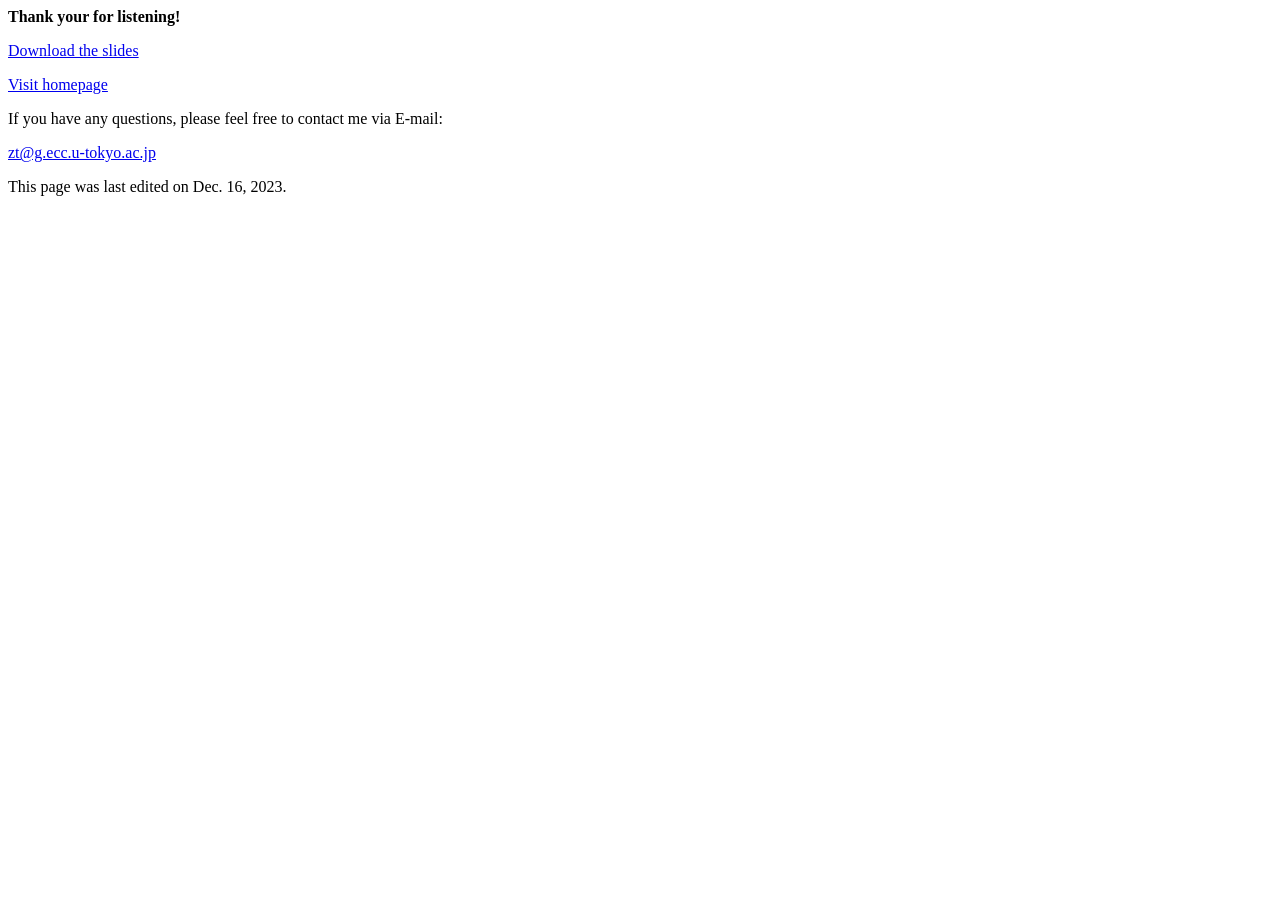
==== r/index.html @ 931ee47f "Create index.html" ====
<!DOCTYPE html>
<html>
    <head>
        <title>Download Supplementary Materials - Zhonghe Tian</title>
        <meta charset="utf-8">
        <meta name="viewport" content="width=device-width, initial-scale=1.0">
        <meta name="description" content="Download Supplementary Materials - Zhonghe Tian">
        <link rel="stylesheet" href="style.css">
        <!-- Google tag (gtag.js) -->
        <script async src="https://www.googletagmanager.com/gtag/js?id=G-CTFXY9K8RJ"></script>
        <script>
          window.dataLayer = window.dataLayer || [];
          function gtag(){dataLayer.push(arguments);}
          gtag('js', new Date());
          gtag('config', 'G-CTFXY9K8RJ');
        </script>
        <link rel="stylesheet" href="https://fonts.googleapis.com/css?family=Noto+Sans:regular,italic,bold">
    </head>
    <body>
        <div class="main">

            <header>
            <div class="logo">
            <a><b>Thank your for listening!</b></a>
            </div>
            <nav>
            </nav>
            </header>

            <main>
            <p><a href="https://drive.google.com/file/d/">Download the slides</a></p>
            <p><a href="https://johntian.github.io/">Visit homepage</a></p>
            <p>If you have any questions, please feel free to contact me via E-mail:</p>
            <p><a href="mailto:zt@g.ecc.u-tokyo.ac.jp">zt@g.ecc.u-tokyo.ac.jp</a></p>
            <p class="note">This page was last edited on Dec. 16, 2023.</a></p>
            </main>
        </div>
    </body>
</html>
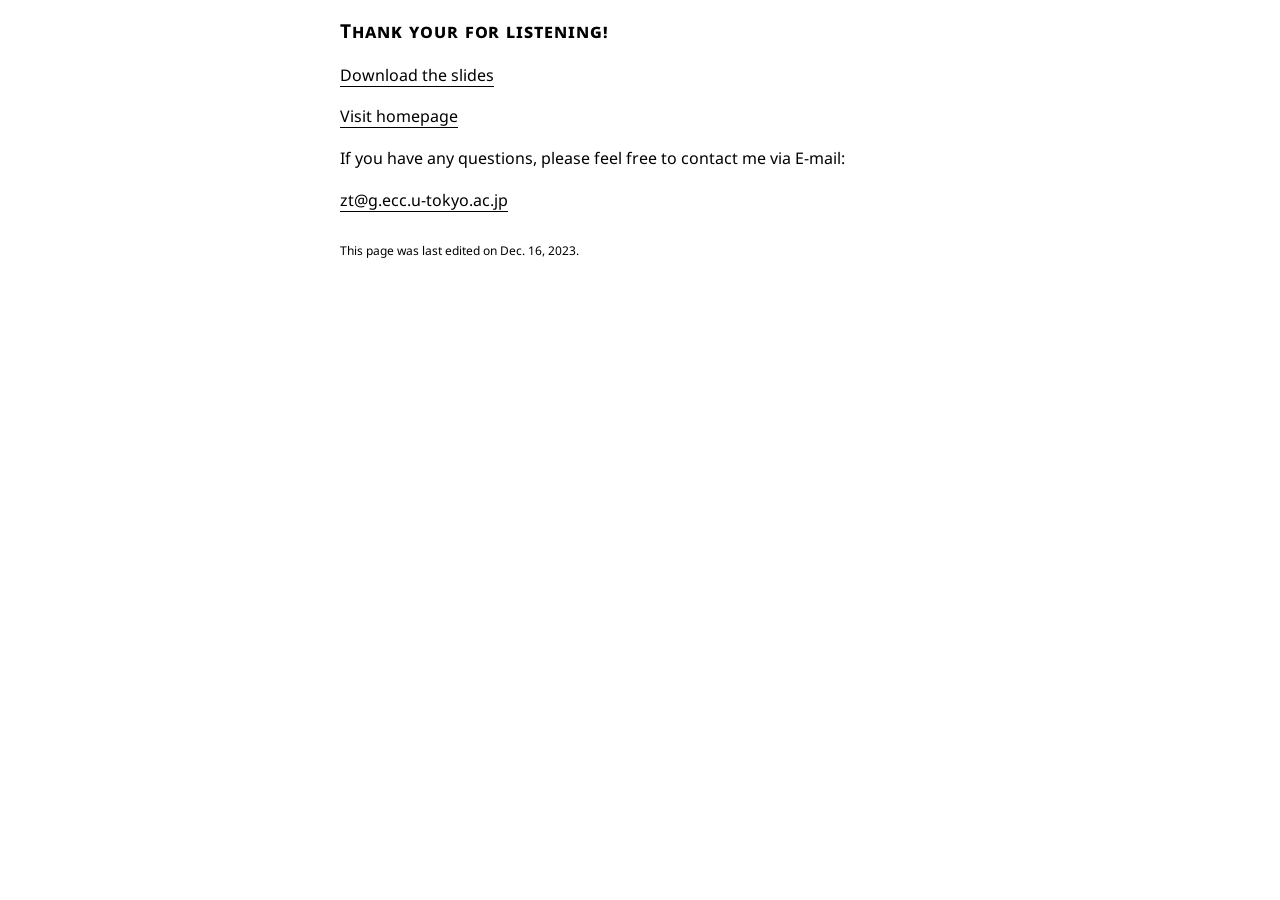
==== commit 0c1c1e2f: "Update index.html" ====
--- a/r/index.html
+++ b/r/index.html
@@ -5,7 +5,7 @@
         <meta charset="utf-8">
         <meta name="viewport" content="width=device-width, initial-scale=1.0">
         <meta name="description" content="Download Supplementary Materials - Zhonghe Tian">
-        <link rel="stylesheet" href="style.css">
+        <link rel="stylesheet" href="/style.css">
         <!-- Google tag (gtag.js) -->
         <script async src="https://www.googletagmanager.com/gtag/js?id=G-CTFXY9K8RJ"></script>
         <script>
--- a/style.css
+++ b/style.css
@@ -0,0 +1,68 @@
+:root {
+  --font: "Noto Sans", Helvetica, Arial;
+  --white: #ffffff;
+  --black: #000000;
+}
+
+html {
+  background-color: var(--white);
+  color: var(--black);
+  font-family: var(--font);
+  font-size: 16px;
+  line-height: 1.6;
+}
+
+body {
+  display: block;
+  margin: 10px;
+}
+
+.main {
+  margin-bottom: 4em;
+  margin-left: auto;
+  margin-right: auto;
+  max-width: 600px;
+  padding: 0 1ch;
+  word-wrap: break-word;
+}
+
+main a {
+  border-bottom: 1px solid var(--black);
+  text-decoration: none;
+  color: inherit;
+}
+
+header {
+  align-items: baseline;
+  display: flex;
+  margin: 1em 0;
+  flex-wrap: wrap;
+  justify-content: space-between;
+}
+
+header .logo {
+  font-size: 1.2em;
+  font-variant: small-caps;
+  letter-spacing: 0.05em;
+  font-weight: 300;
+}
+
+header a {
+  color: var(--black);
+  border: none;
+  text-decoration: none;
+}
+
+nav a {
+  margin-left: 20px;
+}
+
+.content {
+text-align: justify;
+text-justify: inter-word;
+}
+
+.note {
+font-size: 12px;
+padding-top: 1em;
+}
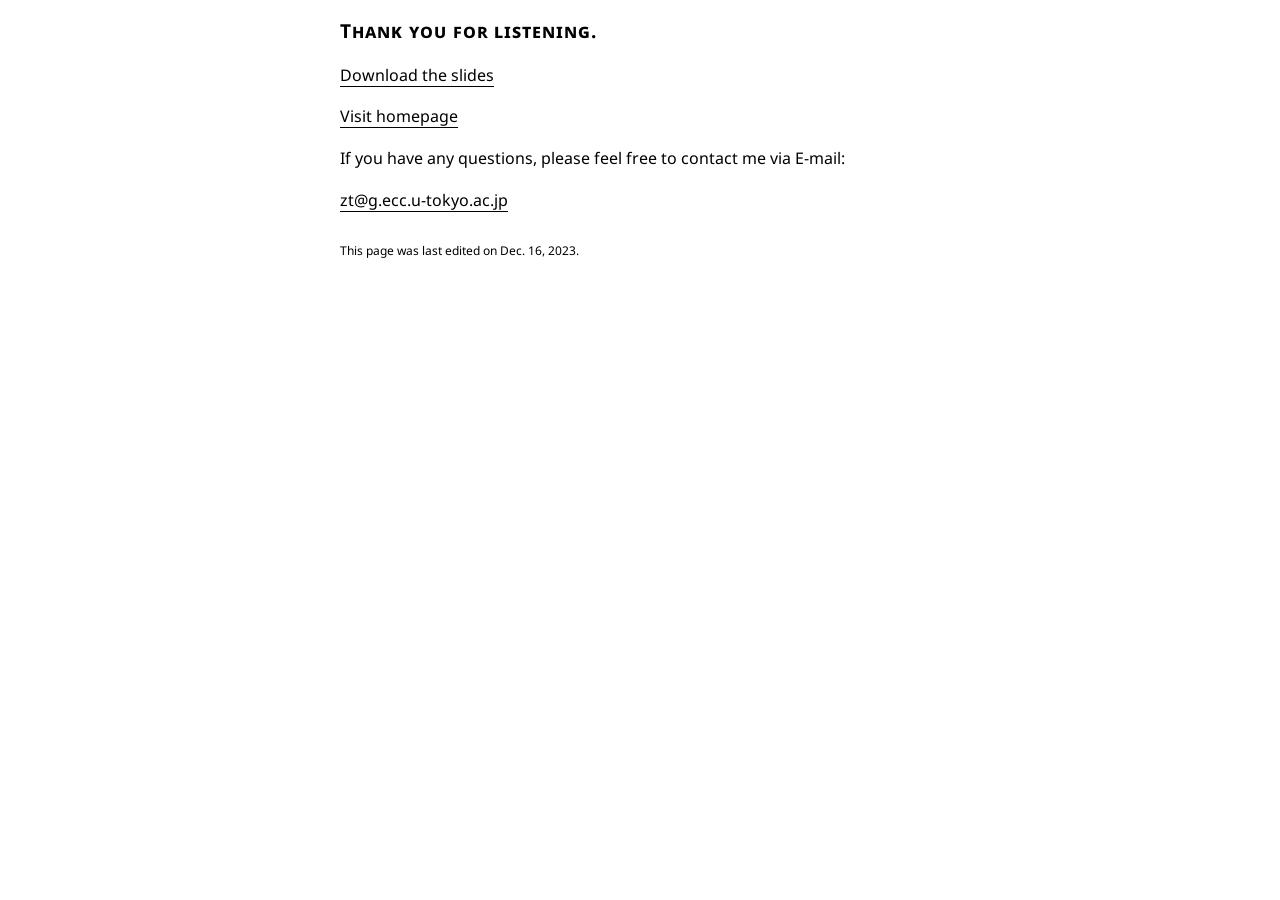
==== commit fc3e2589: "Update index.html" ====
--- a/r/index.html
+++ b/r/index.html
@@ -21,7 +21,7 @@
 
             <header>
             <div class="logo">
-            <a><b>Thank your for listening!</b></a>
+            <a><b>Thank you for listening.</b></a>
             </div>
             <nav>
             </nav>
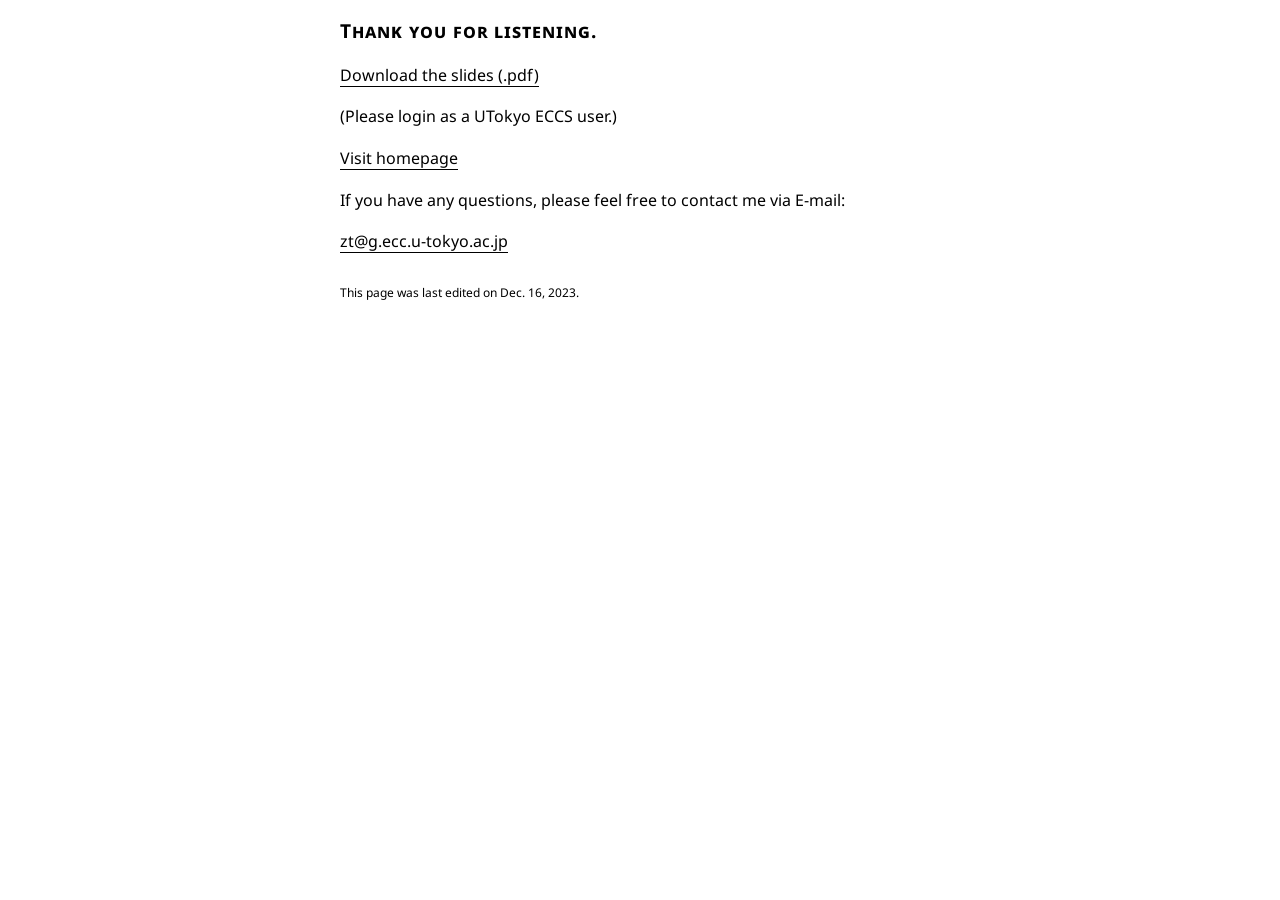
==== commit d514edad: "Update index.html" ====
--- a/r/index.html
+++ b/r/index.html
@@ -28,7 +28,8 @@
             </header>
 
             <main>
-            <p><a href="https://drive.google.com/file/d/">Download the slides</a></p>
+            <p><a href="https://drive.google.com/file/d/1475wQxDwHW1EmDESrDihJYp2XuF_YkD7">Download the slides (.pdf)</a></p>
+            <p>(Please login as a UTokyo ECCS user.)</p>
             <p><a href="https://johntian.github.io/">Visit homepage</a></p>
             <p>If you have any questions, please feel free to contact me via E-mail:</p>
             <p><a href="mailto:zt@g.ecc.u-tokyo.ac.jp">zt@g.ecc.u-tokyo.ac.jp</a></p>
